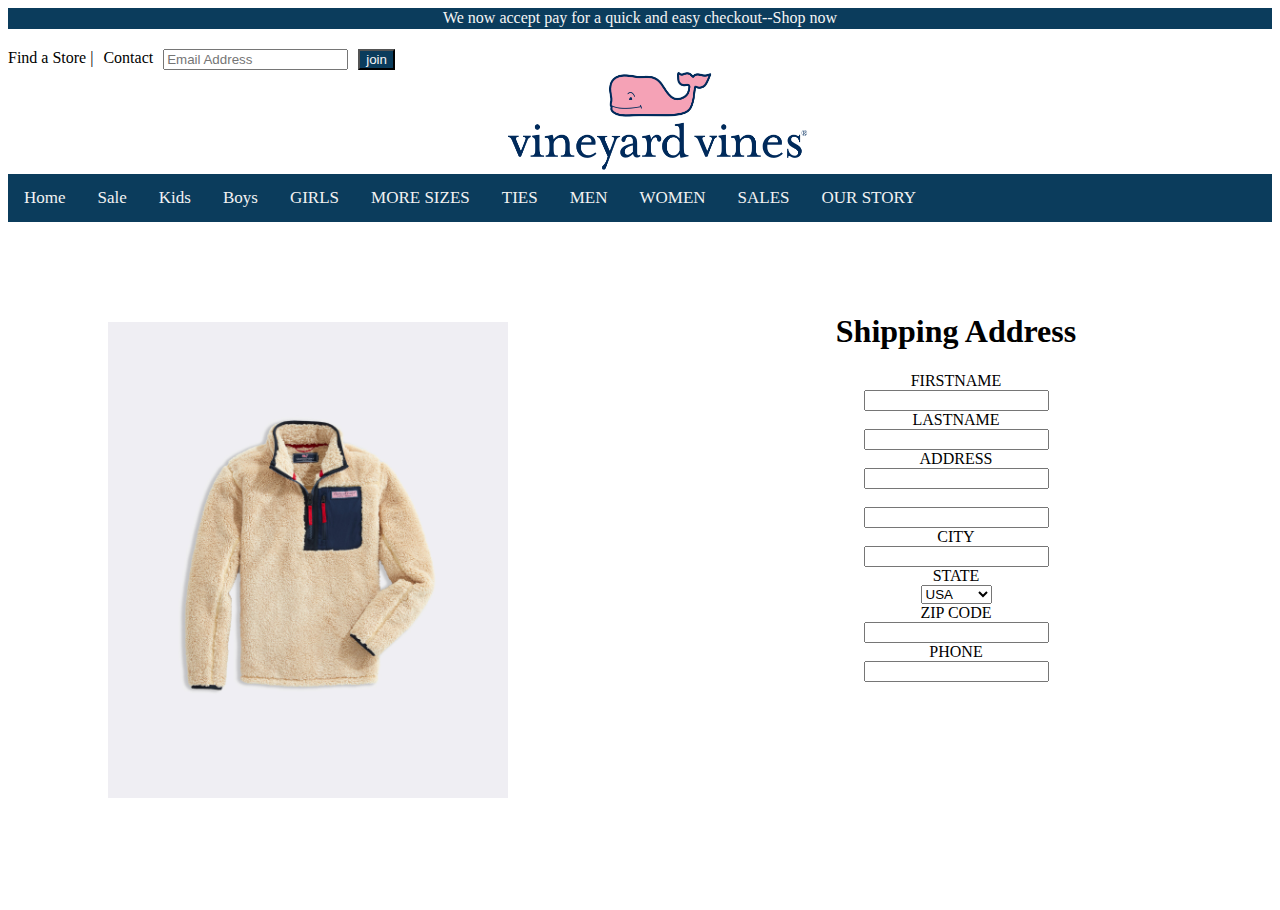
==== payment.html @ 02694da8 "updated product page add to bag" ====
<!DOCTYPE html>
<html lang="en">

<head>
    <meta charset="UTF-8">
    <meta http-equiv="X-UA-Compatible" content="IE=edge">
    <meta name="viewport" content="width=device-width, initial-scale=1.0">
    <link rel="stylesheet" href="css/payment.css">
    <link rel="stylesheet" href="https://use.fontawesome.com/releases/v5.15.2/css/all.css"
        integrity="sha384-vSIIfh2YWi9wW0r9iZe7RJPrKwp6bG+s9QZMoITbCckVJqGCCRhc+ccxNcdpHuYu" crossorigin="anonymous">
    <title>Payment</title>
</head>

<body>
    <div class="info1">We now accept <i class="fab fa-apple"></i> pay for a quick and easy checkout--Shop now</div>
    <div class="info2">
        <div id="text">Find a Store |
            <a href="#">Contact </a>
            <input type="text" placeholder="Email Address"> <button class="join">join</button>
        </div>
        <a href="index.html"><img class="logo" src="images/logo.png" alt=""></a>
    </div>
    <div class="topnav">
        <a href="#">Home</a>
        <a href="#">Sale</a>
        <a href="#">Kids</a>
        <a href="#">Boys</a>
        <a href="#">GIRLS</a>
        <a href="#">MORE SIZES</a>
        <a href="#">TIES</a>
        <a href="#">MEN</a>
        <a href="#">WOMEN</a>
        <a href="#">SALES</a>
        <a href="#">OUR STORY</a>
    </div>

    <div id="payGrid">
        <div class="grid1"><img src="images/p5.jpg" alt=""></div>

             <!-- .........form...... -->
        <div class="grid2">
            <h1 class="si-head">Shipping Address</h1>
                <center>  <form>
                    <div class="form-grid top-margin-1">
                        <div class="form-col">
                            <label for="">FIRSTNAME</label><br> 
                            <input class="s-input" type="text" required>
                       </div>
                       
                       <div>
                           <label for="">LASTNAME</label><br>
                           <input class="s-input" type="text" required> 
                      </div>

                    </div>

                    <div class="form-row top-margin-1">
                        <div class="rowspan">
                            <label for="">ADDRESS</label><br> 
                            <input class="full-input" type="text">
                       </div>
                     
                      
                    </div>
                    <div class="form-row top-margin-1">
                        <div class="rowspan">
                            <label for=""></label><br> 
                            <input class="full-input" type="text">
                       </div>
                     
                      
                    </div>
                    <div class="form-row top-margin-1">
                        <div class="rowspan">
                            <label for="">CITY</label><br> 
                            <input class="full-input" type="text">
                       </div>
                     
                      
                    </div>
                  
                  

                    <div class="form-grid top-margin-1">
                        <div class="form-col">
                            <label for="">STATE</label><br> 
                            <select class="s-input" name="" id="">
                                <option value="">USA</option>
                                <option value="">China</option>
                                <option value="">Canada</option>
                                <option value="">UAE</option>
                                <option value="">Belgium</option>
                                <option value="">UK</option>
                                <option value="">Norway</option>
                            </select>
                            <!-- <input class="s-input" type="text"> -->
                       </div>
                       
                       <div>
                           <label for="">ZIP CODE</label><br>
                           <input class="s-input" type="text"> 
                      </div>
                      
                    </div>
                    <div class="form-grid top-margin-1">
                        <div class="form-col">
                            <label for="">PHONE</label><br> 
                            <input class="s-input" type="text">
                       </div>
                       
                     
                      
                    </div>
                  
                  
                    
                  </form></center>
                </div>
        </div>

    </div>

    <script src="https://ajax.googleapis.com/ajax/libs/jquery/3.6.0/jquery.min.js"></script>
    <script src="js/script.js"></script>
</body>

</html>
---- css/payment.css ----
.info1{
    text-align: center;
    background-color: #0b3c5c;
    color: whitesmoke;
    font-weight: 400;
    line-height: 1.3;
    }
    
    .logo{
        width: 300px;
        height: 100px;
        margin-left: 500px;
    }
    
    #text{
        margin-top: 20px;
        display: flex;
        cursor: pointer;
    }
    
    #text > a{
        padding-left: 10px;
        text-decoration: none;
        color: black;
    }
    
    .join{
        color: whitesmoke;
        background-color: #0b3c5c;
        margin-left: 10px;
        cursor: pointer;
    }
    #text > input{
        margin-left:10px;
    }


    .topnav {
        overflow: hidden;
        background-color:#0b3c5c;
      }
      
      .topnav a {
        float: left;
        color: #f2f2f2;
        text-align: center;
        padding: 14px 16px;
        text-decoration: none;
        font-size: 17px;
      }
      
      .topnav a:hover {
        background-color: whitesmoke;
        color: black;
      }
      
      .topnav a.active {
        background-color: #315686;
        color: white;
      } 

      #payGrid{
          display: grid;
          grid-template-columns: repeat(2, 1fr);
      }

      .grid1 img {
          width: 400px;
          margin-left: 100px;
          padding-top: 100px;
          padding-bottom: 100px;
      }

.grid2{
    padding: 20px;
}


.si-head{
    padding-top: 50px;
    text-align: center;
}
      /* .........form...... */
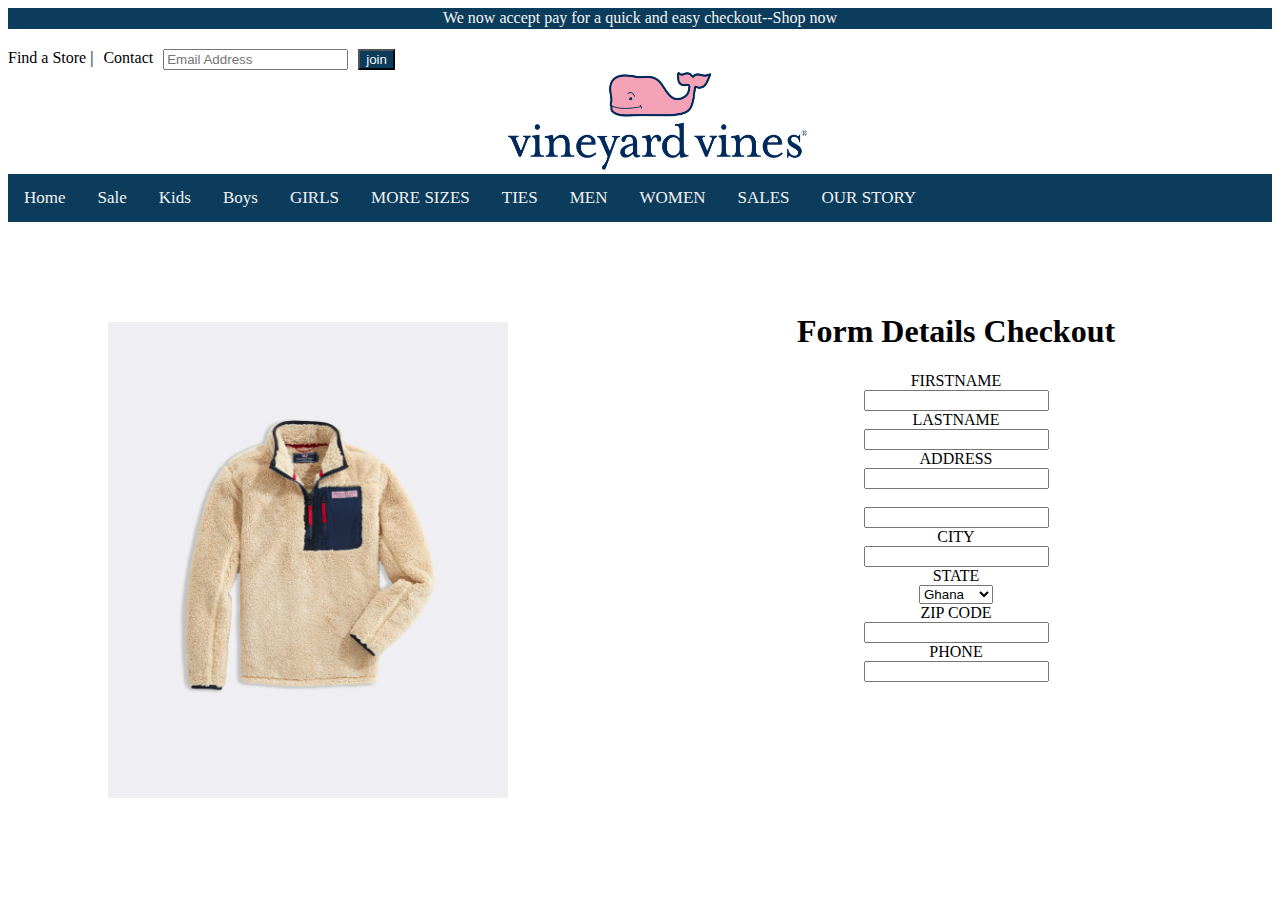
==== commit c4cdd58d: "final commit" ====
--- a/payment.html
+++ b/payment.html
@@ -39,73 +39,72 @@
 
              <!-- .........form...... -->
         <div class="grid2">
-            <h1 class="si-head">Shipping Address</h1>
+            <h1 class="si-head">Form Details Checkout</h1>
                 <center>  <form>
-                    <div class="form-grid top-margin-1">
-                        <div class="form-col">
+                    <div class="Demographic">
+                        <div class="column">
                             <label for="">FIRSTNAME</label><br> 
                             <input class="s-input" type="text" required>
                        </div>
                        
                        <div>
                            <label for="">LASTNAME</label><br>
-                           <input class="s-input" type="text" required> 
+                           <input class="input" type="text" required> 
                       </div>
 
                     </div>
 
-                    <div class="form-row top-margin-1">
-                        <div class="rowspan">
+                    <div class="Address">
+                        <div class="add1">
                             <label for="">ADDRESS</label><br> 
-                            <input class="full-input" type="text">
+                            <input class="input" type="text">
                        </div>
                      
                       
                     </div>
-                    <div class="form-row top-margin-1">
-                        <div class="rowspan">
+                    <div class="rowMargin">
+                        <div class="span">
                             <label for=""></label><br> 
-                            <input class="full-input" type="text">
+                            <input class="input" type="text">
                        </div>
                      
                       
                     </div>
-                    <div class="form-row top-margin-1">
-                        <div class="rowspan">
+                    <div class="rowMargin">
+                        <div class="span">
                             <label for="">CITY</label><br> 
-                            <input class="full-input" type="text">
+                            <input class="input" type="text">
                        </div>
                      
                       
                     </div>
                   
-                  
-
-                    <div class="form-grid top-margin-1">
-                        <div class="form-col">
+            
+                    <div class="rowMargin">
+                        <div class="span">
                             <label for="">STATE</label><br> 
-                            <select class="s-input" name="" id="">
+                            <select class="input" name="" id="">
+                                <option value="">Ghana</option>
+                                <option value="">Nigeria</option>
+                                <option value="">Scotland</option>
+                                <option value="">Angola</option>
+                                <option value="">Belgium</option>
+                                <option value="">Togo</option>
                                 <option value="">USA</option>
-                                <option value="">China</option>
-                                <option value="">Canada</option>
-                                <option value="">UAE</option>
-                                <option value="">Belgium</option>
-                                <option value="">UK</option>
-                                <option value="">Norway</option>
                             </select>
-                            <!-- <input class="s-input" type="text"> -->
+                            
                        </div>
                        
                        <div>
                            <label for="">ZIP CODE</label><br>
-                           <input class="s-input" type="text"> 
+                           <input class="input" type="text"> 
                       </div>
                       
                     </div>
-                    <div class="form-grid top-margin-1">
-                        <div class="form-col">
+                    <div class="rowMargin">
+                        <div class="span">
                             <label for="">PHONE</label><br> 
-                            <input class="s-input" type="text">
+                            <input class="input" type="text">
                        </div>
                        
                      
--- a/css/payment.css
+++ b/css/payment.css
@@ -80,6 +80,6 @@
     padding-top: 50px;
     text-align: center;
 }
-      /* .........form...... */
+      
       
       